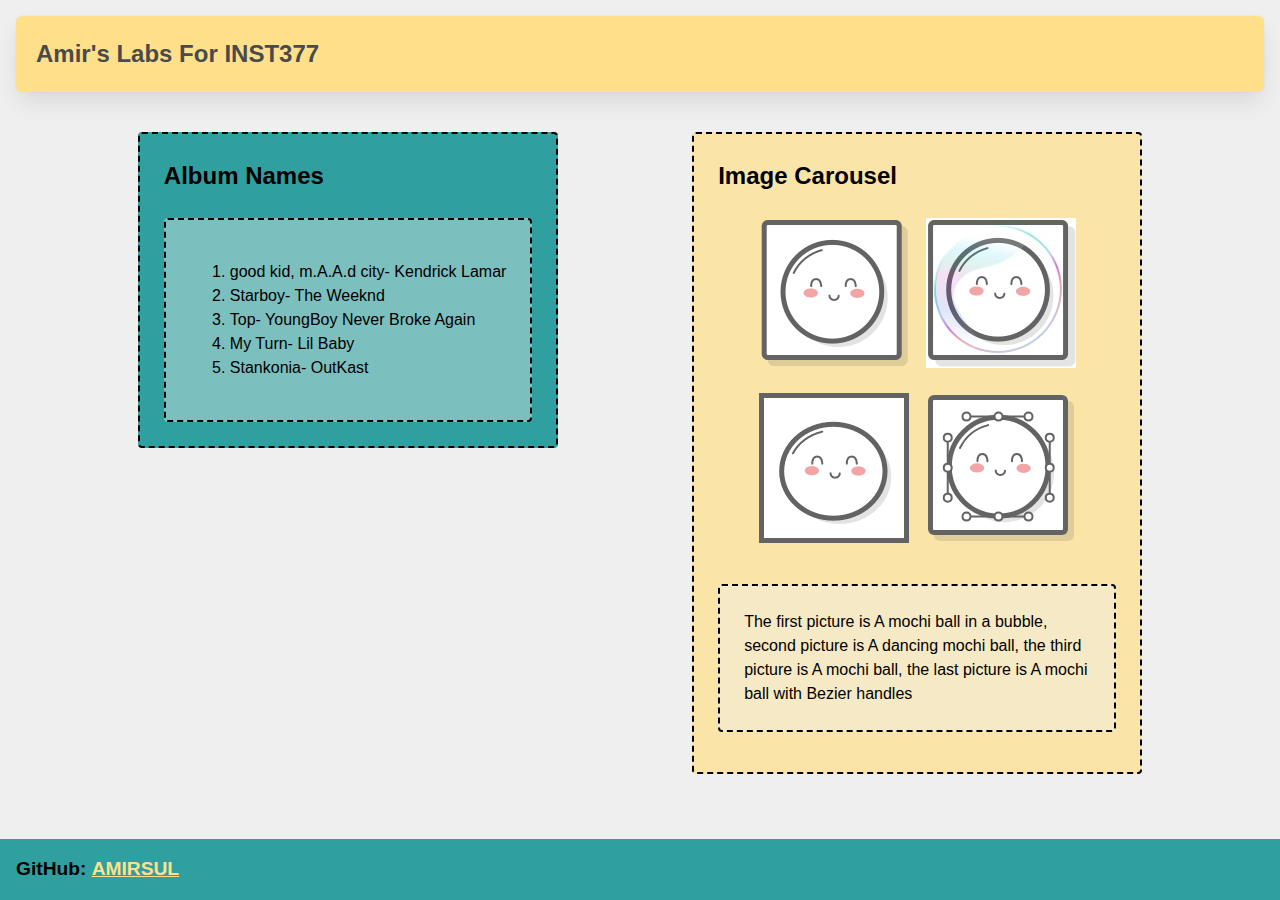
==== client/lab_2/index.html @ 19e700c1 "added pics" ====
<!DOCTYPE html>
<html>
  <head>
    <title>Lab 2</title> 
    <link rel="stylesheet" href="style.css">
    </head>
<body>
    <div class="wrapper">
    <header> 
        <div class="header">
            <h1>Amir's Labs For INST377</h1>
    <div>
    </header>
    <div class="container"><div>
        <div class="left_section box">
    <h2>
    Album Names
    </h2> 
    <div class="box">
    <ol>
      <li>good kid, m.A.A.d city- Kendrick Lamar</li>
      <li>Starboy- The Weeknd</li>
      <li>Top- YoungBoy Never Broke Again</li>
      <li>My Turn- Lil Baby</li>
      <li>Stankonia- OutKast</li>
    </ol>
    </div>
    </div>
    </div>
    <div class="right_section box">
    <h2> Image Carousel</h2>
    <div class="grid">
        <img src='images/mochi.png' alt="A mochi ball in a bubble"/>
        <img src='images/mochi.jpg' alt='A dancing mochi ball'/>
        <img src='images/mochi.gif' alt='A mochi ball'/>
        <img src='images/mochi.svg' alt='A mochi ball with Bézier handles'/>
    </div>
    <p>
      <a class="box">The first picture is A mochi ball in a bubble, second picture is A dancing mochi ball, the third picture is A mochi ball, the last picture is A mochi ball with Bezier handles</a>
    </p>
    </div>
    </div>
    <footer class="footer">
        GitHub: <a href="https://github.com/amirsul" >AMIRSUL</a>
    </footer>
    </body>
</html>
---- client/lab_2/style.css ----
* {
  box-sizing: border-box;
}

/* 
  These rules apply to actual HTML elements with no labelling!
  So: they style the tags directly
*/

html {
  background-color: #fff;
  font-size: 16px;
  min-width: 300px;
  overflow-x: hidden;
  overflow-y: scroll;

  /* these are specific to different browsers */
  -moz-osx-font-smoothing: grayscale;
  -webkit-font-smoothing: antialiased;
  text-rendering: optimizeLegibility;
  -webkit-text-size-adjust: 100%;
  -moz-text-size-adjust: 100%;
  text-size-adjust: 100%;
}

body {
  margin: 0;
  padding: 0;

  font-family: ‘Segoe UI’, Candara, ‘Bitstream Vera Sans’, ‘DejaVu Sans’, ‘Bitsream Vera Sans’, ‘Trebuchet MS’, Verdana, ‘Verdana Ref’, sans-serif;
  font-weight: 400;
  line-height: 1.5;
  background-color: rgb(239, 239, 239);
}


a {
  display: inline-block;
  text-decoration: none;
}

h2 {
  margin:0;
  padding:0;
  padding-bottom:1.5rem;
}

form {
  accent-color: hsla(120, 100%, 50%, 0.482);
}

/*
  - These styles use 'class names'
  - You can apply them by using the 'class' attribute on your HTML
  - like this: <div class="wrapper">
  - note that the period vanishes there!
*/


.wrapper {
  min-height: 100vh;
  display: flex;
  flex-direction: column;
  margin: 0;
  flex: 1;
}

.container {
  margin: 0 20px;
  display: flex;
  justify-content: space-evenly;
  align-items: start;
  flex:1;
}

.header {
  padding-top: 1rem;
  padding-left: 1rem;
  padding-right: 1rem;
  padding-bottom: 1.5rem;
}


/*
  This rule implies that the H1 tag lives within another HTML tag
  It "inherits" some rules from the above
  Those rules won't apply to an h1 that's outside a block with the class of 'header'
*/

.header h1 {
  display: block;
  /* this will push other blocks out of the way */

  /* colors */
  background-color: #ffe08a;
  color: #4a4a4a;

  /* shapes */
  border-radius: 6px;
  font-size: 1.5rem;
  padding: 1.25rem;
  margin:0; /* removing the margin on h1 tags means the header pins to the top if we move it around */


  /* box-shadows are fancy */
  box-shadow: 0 0.5em 1em -0.125em rgb(10 10 10 / 10%), 0 0 0 1px rgb(10 10 10 / 2%);
}


/*
  Rules can be combined on a block to apply the 'cascade' in order
  So you can use two classnames in a single class attribute
  like: <div class="box section">

  Rules may combine in unexpected ways - remember that the LAST thing written in this file will have "priority"
  And will be what displays in your client
*/

.box {
  background-color: rgba(239, 239, 239, 0.40);
  border: 2px dashed;
  border-radius: 4px;

  width: fit-content;
  height:fit-content;
  padding: 1.5rem;
  margin: 0 auto;
}

.left_section {
  background-color: rgba(0, 139, 139, 0.8);
  flex: 0 1 auto;
  margin: 1rem;
  padding: 1.5rem;
}

.right_section {
  background-color: rgba(255, 224, 138, 0.7);
  flex: 1 2 auto;
  margin: 1rem;
  align-items: center;
  max-width: 450px;
}

/*
  This block is actually dependent on the "container" block having a flex set on it
  and the "wrapper" block displaying as a flex column with a "vertical height" (vh) of 100.
  That serves to cram the footer to the bottom of the page.
*/

.footer {
  flex-shrink: 0;
  padding: 1rem;
  background-color: rgba(0, 139, 139, 0.8);
  font-size: 1.2rem;
  font-weight: 600;
}

.footer a {
  color: rgba(255, 224, 138, 1);
  text-decoration: underline;
}

/*
  This is an example of a 'pseudoclass'
  In this instance, it says what to do if a mouse hovers over a link
  This is pretty desktop-specific, since there's no hover function on touchscreens
*/
.footer a:hover {
  /* Hue, saturation, luminosity, alpha */
  background-color: hsla(0, 0%, 90%, 0.15);
  /* red, green, blue, alpha */
  color: rgb(246, 169, 93);
  text-decoration: none;
}

.subtitle {
  color: rgba(0, 0, 0, 0.8);
  margin: 0px;
  margin-bottom: 5px;
}


/* Deploy this with images as direct "children" and the images should pop into shape */
.grid {
  display: flex;
  justify-content: space-evenly;
  flex-flow: wrap;
  width: 350px;
  height: 350px;
  margin: 0 auto;
}

.grid img {
  width: 150px;
  height: 150px;
}
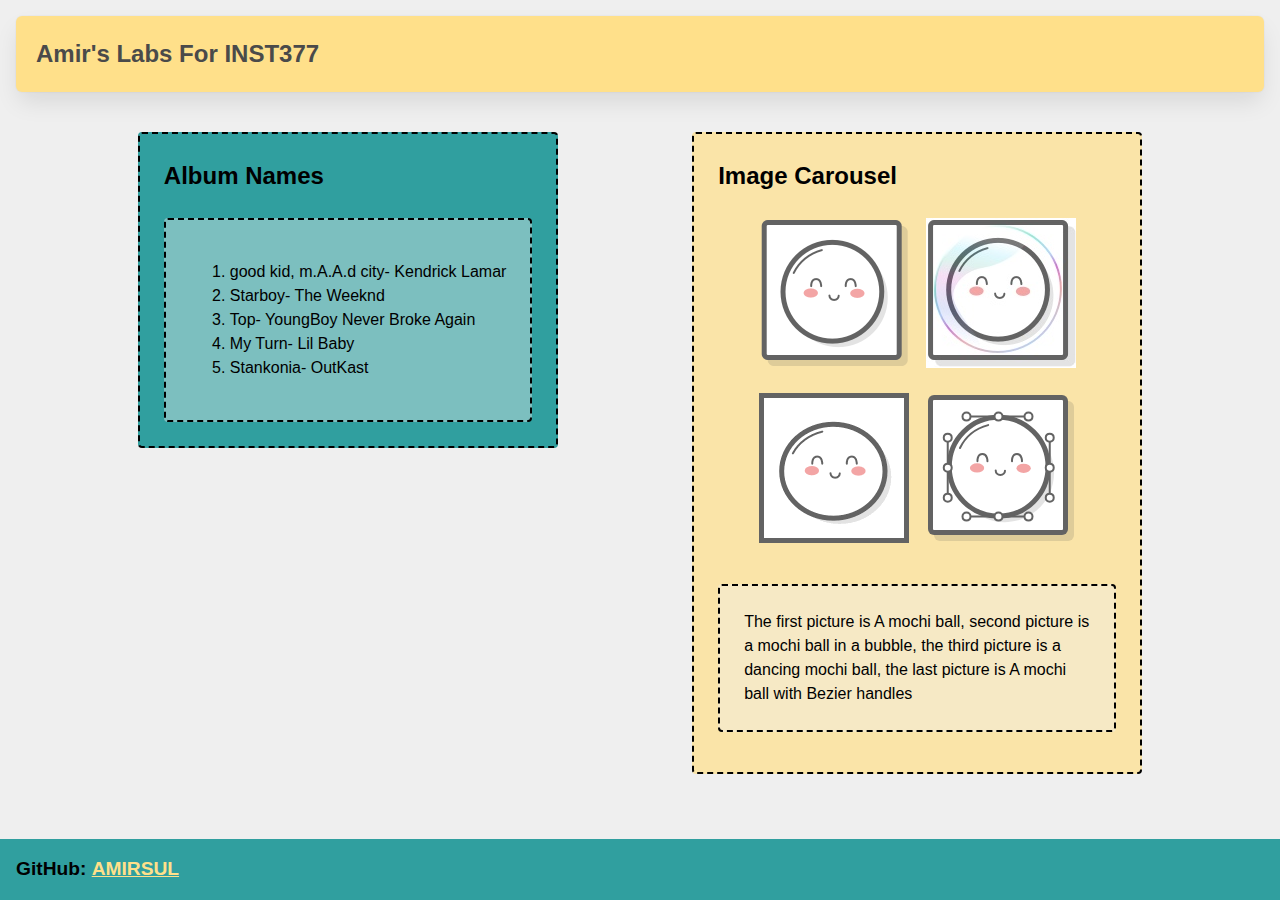
==== commit 67c2ef06: "image update" ====
--- a/client/lab_2/index.html
+++ b/client/lab_2/index.html
@@ -30,13 +30,13 @@
     <div class="right_section box">
     <h2> Image Carousel</h2>
     <div class="grid">
-        <img src='images/mochi.png' alt="A mochi ball in a bubble"/>
-        <img src='images/mochi.jpg' alt='A dancing mochi ball'/>
-        <img src='images/mochi.gif' alt='A mochi ball'/>
+        <img src='images/mochi.png' alt="A mochi ball"/>
+        <img src='images/mochi.jpg' alt='A mochi ball in a bubble'/>
+        <img src='images/mochi.gif' alt='A dancing mochi ball'/>
         <img src='images/mochi.svg' alt='A mochi ball with Bézier handles'/>
     </div>
     <p>
-      <a class="box">The first picture is A mochi ball in a bubble, second picture is A dancing mochi ball, the third picture is A mochi ball, the last picture is A mochi ball with Bezier handles</a>
+      <a class="box">The first picture is A mochi ball, second picture is a mochi ball in a bubble, the third picture is a dancing mochi ball, the last picture is A mochi ball with Bezier handles</a>
     </p>
     </div>
     </div>
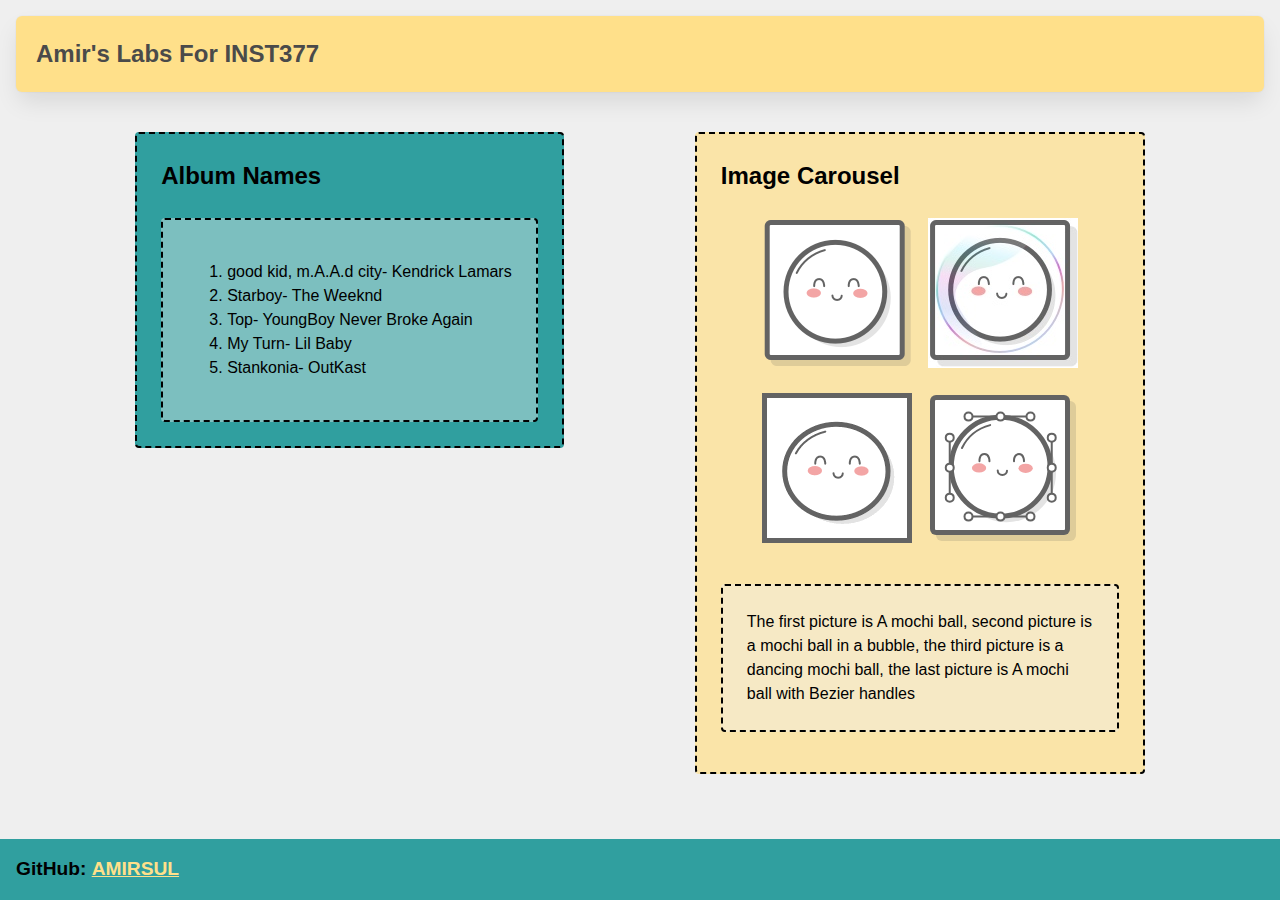
==== commit 94e1aa3f: "put a s" ====
--- a/client/lab_2/index.html
+++ b/client/lab_2/index.html
@@ -18,7 +18,7 @@
     </h2> 
     <div class="box">
     <ol>
-      <li>good kid, m.A.A.d city- Kendrick Lamar</li>
+      <li>good kid, m.A.A.d city- Kendrick Lamars</li>
       <li>Starboy- The Weeknd</li>
       <li>Top- YoungBoy Never Broke Again</li>
       <li>My Turn- Lil Baby</li>
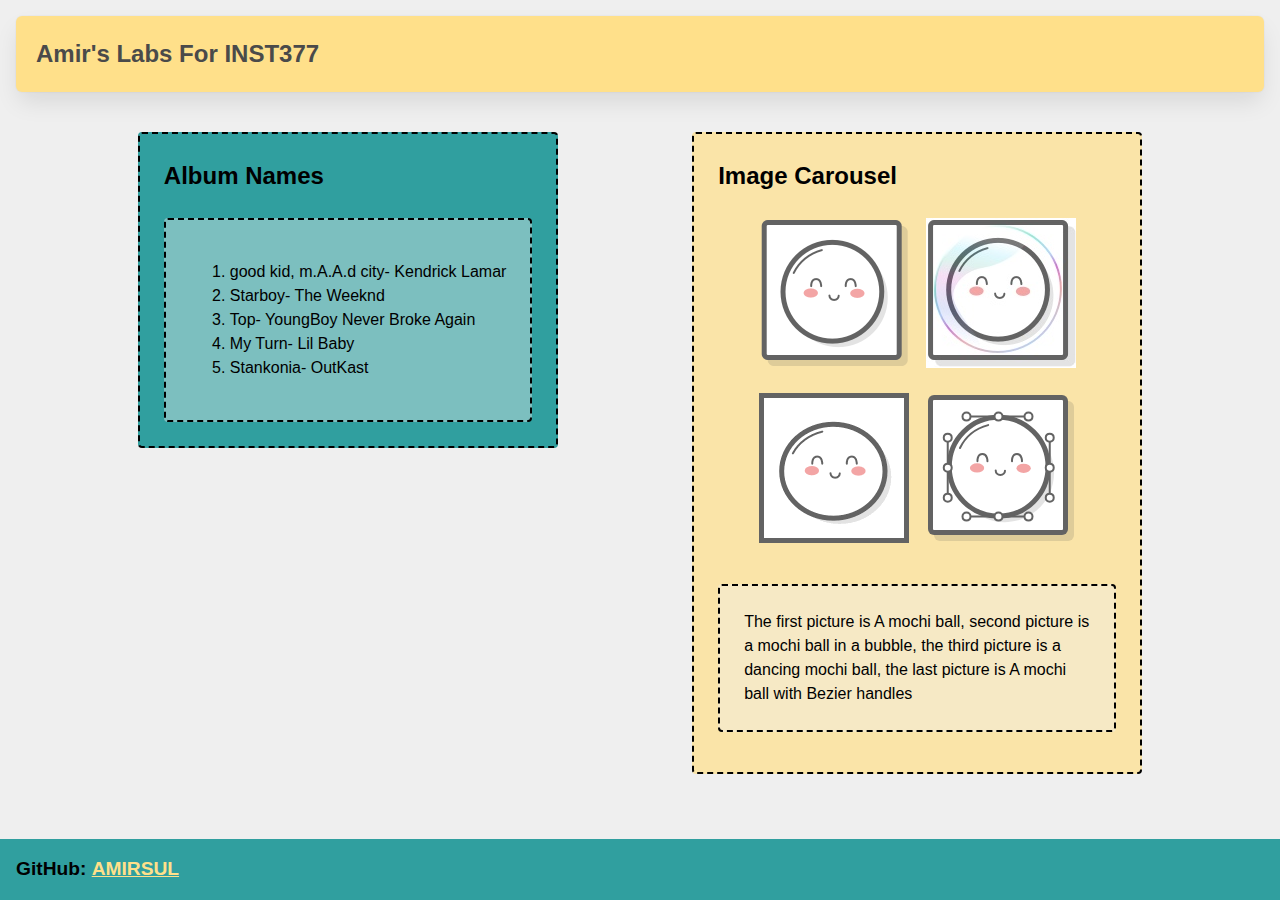
==== commit 68239810: "remove an S" ====
--- a/client/lab_2/index.html
+++ b/client/lab_2/index.html
@@ -18,7 +18,7 @@
     </h2> 
     <div class="box">
     <ol>
-      <li>good kid, m.A.A.d city- Kendrick Lamars</li>
+      <li>good kid, m.A.A.d city- Kendrick Lamar</li>
       <li>Starboy- The Weeknd</li>
       <li>Top- YoungBoy Never Broke Again</li>
       <li>My Turn- Lil Baby</li>
